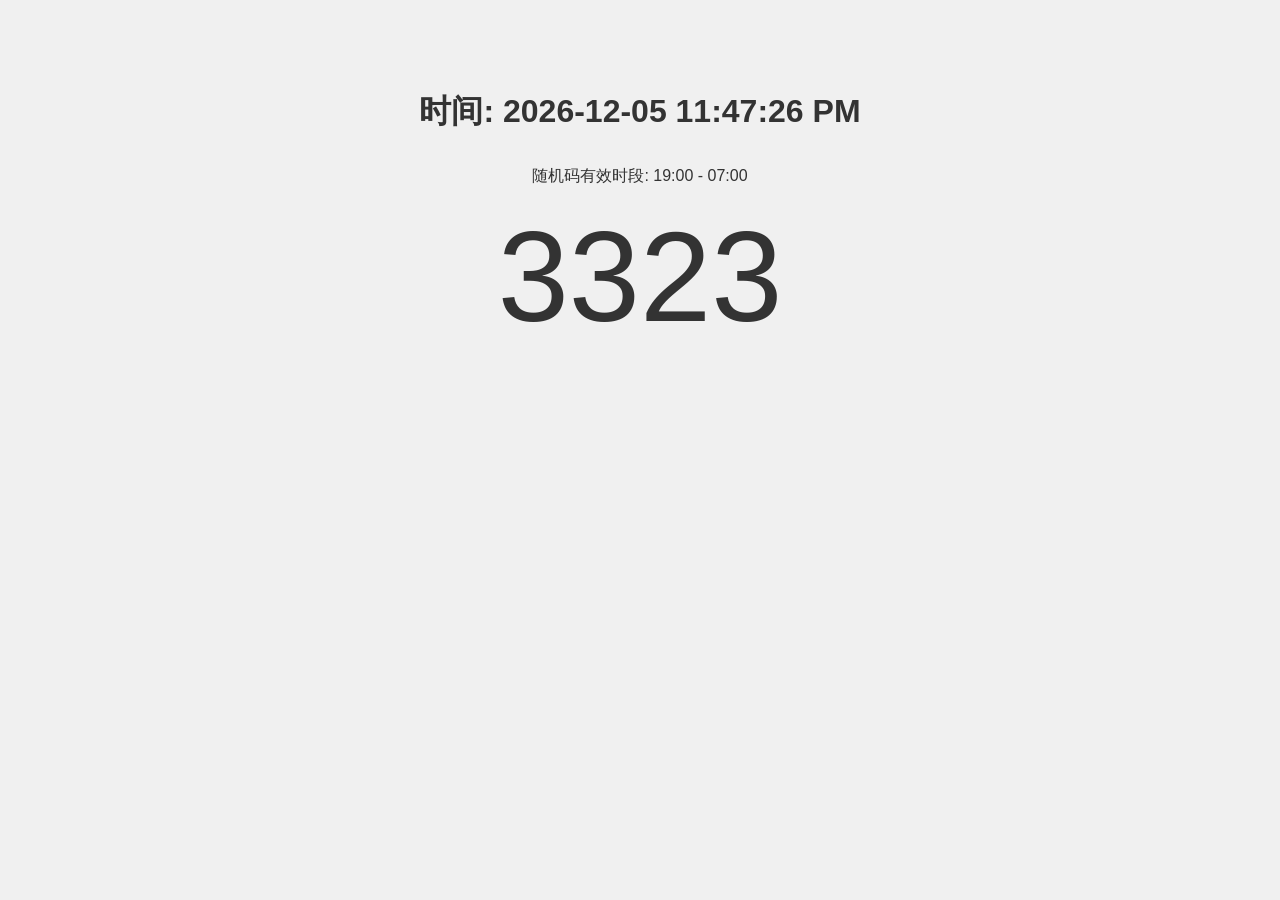
==== index.html @ d27194ef "删除位置显示" ====
<!DOCTYPE html>
<html lang="zh-CN">
<head>
    <meta charset="UTF-8">
    <meta name="viewport" content="width=device-width, initial-scale=1.0">
    <title>时间显示与随机码</title>
    <style>
        body {
            font-family: Arial, sans-serif;
            text-align: center;
            background-color: #f0f0f0;
            padding-top: 50px;
        }

        h1, p {
            color: #333;
        }

        .datetime {
            font-size: 1em;
        }

        .time {
            margin-top: 10px;
            font-size: 1em;
        }

        .large-code {
            font-size: 8em;
        }

        @media screen and (max-width: 768px) and (orientation: landscape) {
            body {
                transform: rotate(90deg);
                width: 100vh;
                height: 100vw;
                padding-top: 0;
                padding-bottom: 0;
            }
            h1, p {
                font-size: 2em;
                margin: 10px;
            }
        }
    </style>
    <script>
        function updateTime() {
            var now = new Date();
            var dateString = now.toISOString().substring(0, 10);
            var timeString = now.toLocaleTimeString();
            document.getElementById('date').innerHTML = "时间: " + dateString + " " + timeString;
        }

        function hashDateAndHour(dateString, hour) {
            var hash = 0, i, chr;
            var fixedString = "randomSeed";
            var combinedString = dateString + hour.toString().padStart(2, '0') + fixedString;

            for (i = 0; i < combinedString.length; i++) {
                chr = combinedString.charCodeAt(i);
                hash = ((hash << 5) - hash + chr) ^ (chr >>> 16);
            }

            return Math.abs(hash).toString().padStart(4, '0').slice(-4);
        }

        function getVerificationPeriod(hour) {
            if (hour >= 19 || hour < 7) {
                return "19:00 - 07:00";
            } else {
                var startHour = Math.floor(hour / 2) * 2+1;
                var endHour = startHour + 2;
                return startHour.toString().padStart(2, '0') + ':00 - ' + endHour.toString().padStart(2, '0') + ':00';
            }
        }

        function updateCode() {
            var date = new Date();
            var dateString = date.toISOString().substring(0, 10);
            var hour = date.getHours();
            var period = getVerificationPeriod(hour);
            var code = hashDateAndHour(dateString, hour);
            document.getElementById('period').innerHTML = "随机码有效时段: " + period;
            document.getElementById('code').innerHTML = code;
        }

        function checkOrientation() {
            var isMobile = (/Android|webOS|iPhone|iPad|iPod|BlackBerry|IEMobile|Opera Mini/i.test(navigator.userAgent));
            if (isMobile && window.orientation === 90 || window.orientation === -90) {
                document.body.style.transform = "rotate(90deg)";
                document.body.style.width = "100vh";
                document.body.style.height = "100vw";
            } else {
                document.body.style.transform = "";
                document.body.style.width = "";
                document.body.style.height = "";
            }
        }

        function initialize() {
            updateTime();
            updateCode();
            checkOrientation();

            setInterval(updateTime, 1000); 

            var hour = new Date().getHours();
            if (hour >= 7 && hour < 19) {
                setInterval(updateCode, 60000 * 60 * 2); // 每两小时更新验证码
            }
            
            window.addEventListener('orientationchange', checkOrientation);
        }

        window.onload = initialize;
    </script>
</head>
<body>
    <h1>
        <p id="date" class="datetime"></p>
        <p id="time" class="time"></p>
    </h1>
    <p id="period">随机码有效时段:</p>
    <p><span class="large-code" id="code"></span></p>
</body>
</html>
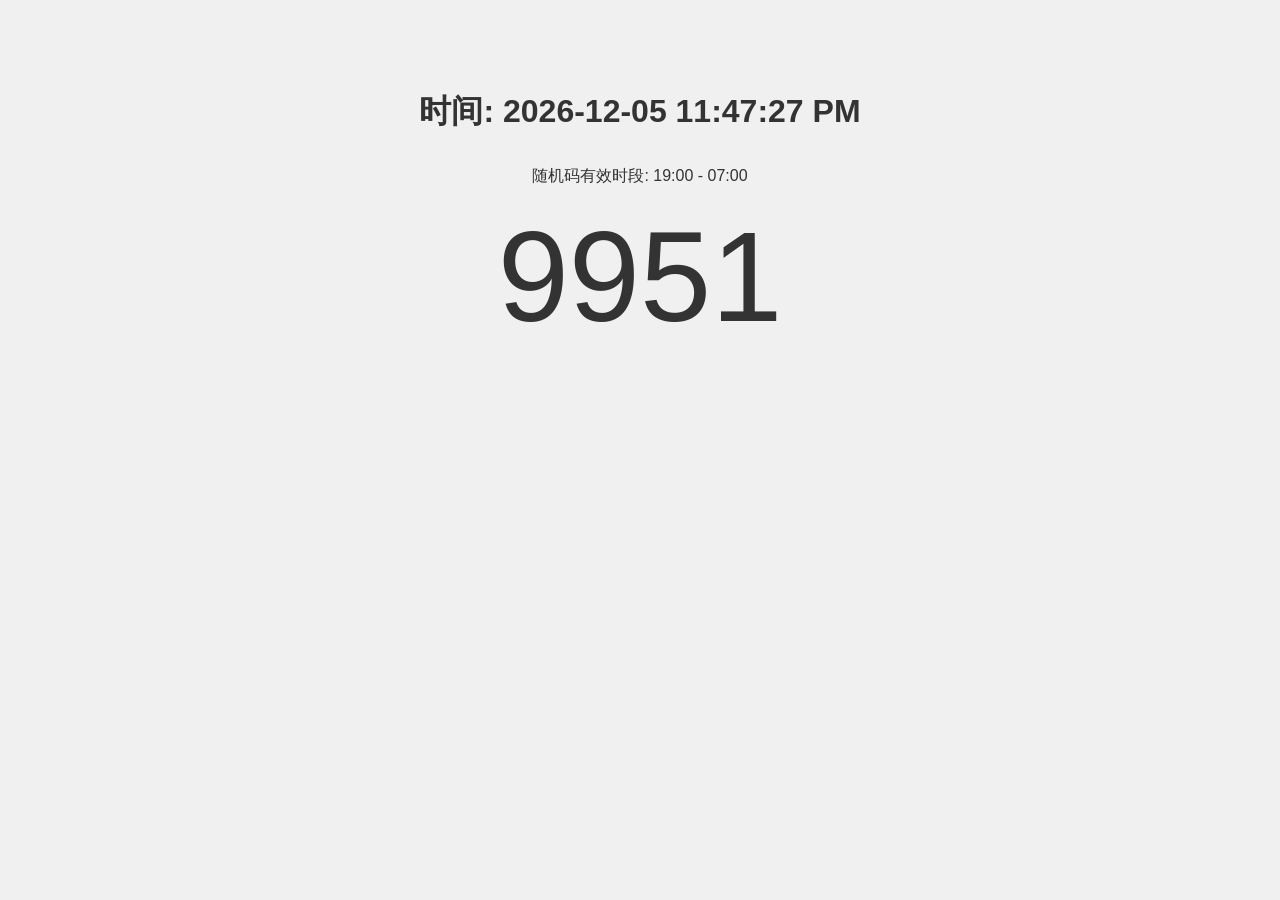
==== commit 878e396f: "修复没有按照单数点更新随机码bug" ====
--- a/index.html
+++ b/index.html
@@ -68,7 +68,7 @@
             if (hour >= 19 || hour < 7) {
                 return "19:00 - 07:00";
             } else {
-                var startHour = Math.floor(hour / 2) * 2+1;
+                var startHour = Math.floor(hour / 2) * 2;
                 var endHour = startHour + 2;
                 return startHour.toString().padStart(2, '0') + ':00 - ' + endHour.toString().padStart(2, '0') + ':00';
             }
@@ -78,8 +78,17 @@
             var date = new Date();
             var dateString = date.toISOString().substring(0, 10);
             var hour = date.getHours();
-            var period = getVerificationPeriod(hour);
-            var code = hashDateAndHour(dateString, hour);
+            
+            var standardizedHour = Math.floor((hour-1) / 2) * 2+1; // 通过向下取整，保证小时固定为每两小时一个区间
+            var period = getVerificationPeriod(standardizedHour);
+            if (standardizedHour >= 19 || standardizedHour < 7) {
+                standardizedHour=19;
+                if(standardizedHour>=0){
+                    date.setDate(date.getDate()-1);
+                    dateString = date.toISOString().substring(0, 10);
+                }
+            }
+            var code = hashDateAndHour(dateString, standardizedHour);
             document.getElementById('period').innerHTML = "随机码有效时段: " + period;
             document.getElementById('code').innerHTML = code;
         }
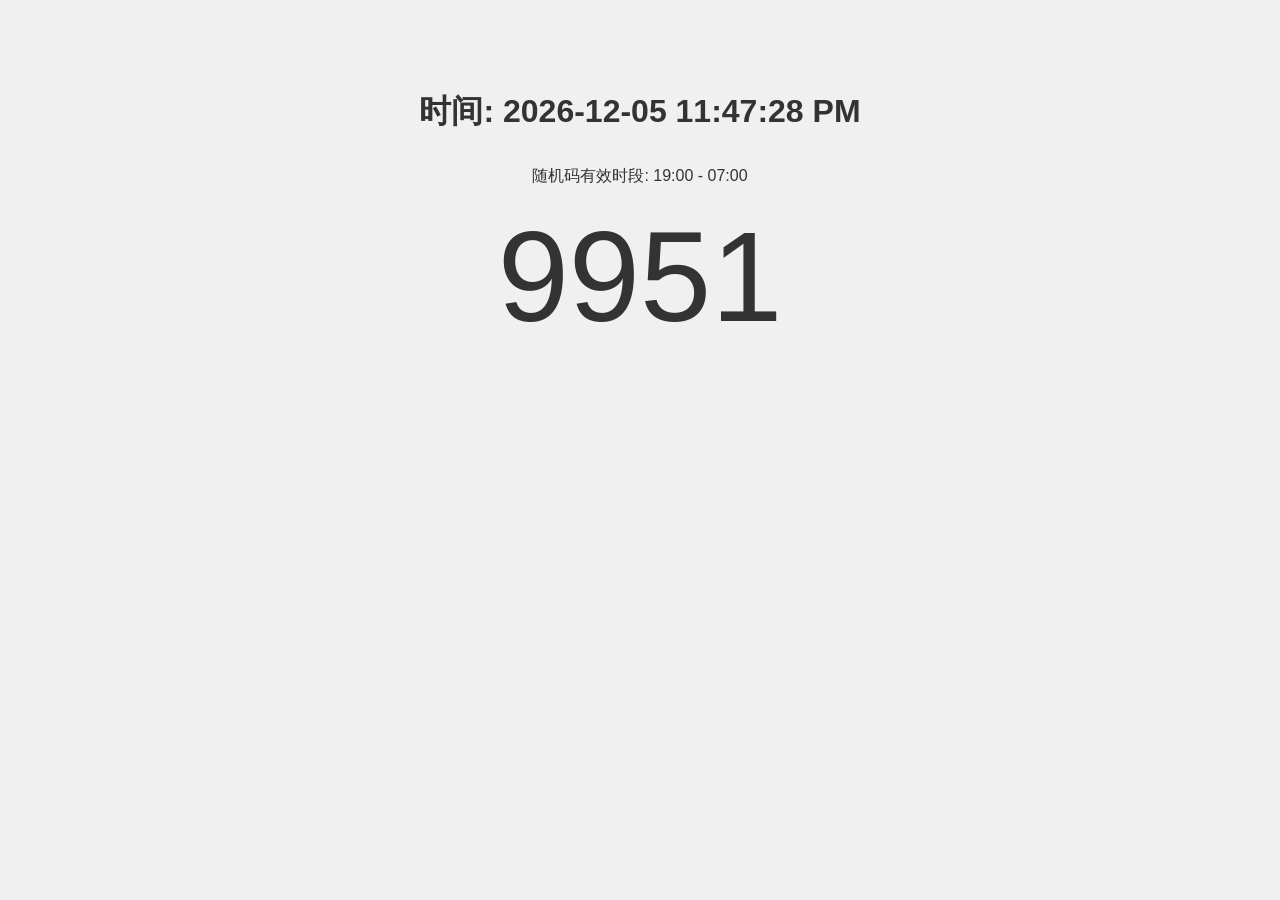
==== commit af9888aa: "修复时间段显示bug" ====
--- a/index.html
+++ b/index.html
@@ -68,7 +68,7 @@
             if (hour >= 19 || hour < 7) {
                 return "19:00 - 07:00";
             } else {
-                var startHour = Math.floor(hour / 2) * 2;
+                var startHour = hour;
                 var endHour = startHour + 2;
                 return startHour.toString().padStart(2, '0') + ':00 - ' + endHour.toString().padStart(2, '0') + ':00';
             }
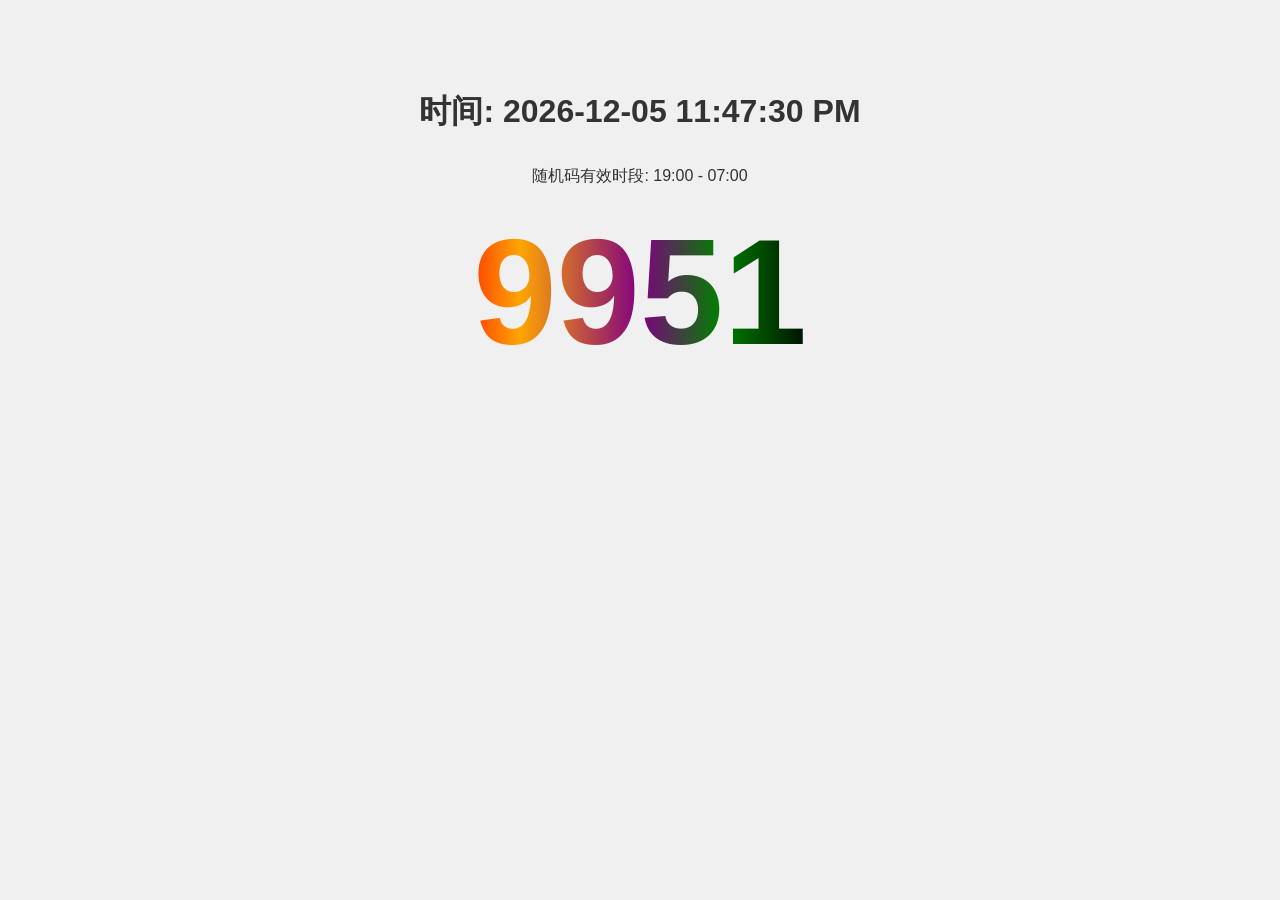
==== commit 985ab39f: "将随机码变为渐变色[C" ====
--- a/index.html
+++ b/index.html
@@ -41,6 +41,11 @@
                 font-size: 2em;
                 margin: 10px;
             }
+        }
+
+        /* 隐藏Canvas */
+        #captchaCanvas {
+            display: none; /* 隐藏Canvas元素 */
         }
     </style>
     <script>
@@ -89,6 +94,7 @@
                 }
             }
             var code = hashDateAndHour(dateString, standardizedHour);
+            generateGradientCaptcha(code);
             document.getElementById('period').innerHTML = "随机码有效时段: " + period;
             document.getElementById('code').innerHTML = code;
         }
@@ -105,6 +111,41 @@
                 document.body.style.height = "";
             }
         }
+
+        function generateGradientCaptcha(code) {
+            // 获取Canvas元素
+            var canvas = document.getElementById('captchaCanvas');
+            var ctx = canvas.getContext('2d');
+            
+            // 清空Canvas
+            ctx.clearRect(0, 0, canvas.width, canvas.height);
+            
+            // 设置字体样式
+            ctx.font = 'bold 150px Arial';
+            ctx.textAlign = 'center';
+            ctx.textBaseline = 'middle';
+            
+            // 创建渐变
+            var gradient = ctx.createLinearGradient(0, 0, canvas.width, 0);
+            gradient.addColorStop('0', 'red');
+            gradient.addColorStop('0.20', 'orange');
+            gradient.addColorStop('0.5', 'purple');
+            gradient.addColorStop('0.70', 'green');
+            gradient.addColorStop('0.95', 'black');
+            
+            // 应用渐变
+            ctx.fillStyle = gradient;
+            
+            // 绘制验证码文字
+            ctx.fillText(code, canvas.width / 2, canvas.height / 2);
+            
+            // 将Canvas内容转换为图片
+            var captchaImage = document.getElementById('captchaImage');
+            captchaImage.src = canvas.toDataURL();
+        }
+
+
+
 
         function initialize() {
             updateTime();
@@ -130,6 +171,10 @@
         <p id="time" class="time"></p>
     </h1>
     <p id="period">随机码有效时段:</p>
-    <p><span class="large-code" id="code"></span></p>
+    <!-- <p><span class="large-code" id="code"></span></p> -->
+    <canvas id="captchaCanvas" width="400" height="200"></canvas>
+    <p>
+        <img id="captchaImage" alt="验证码图片" />
+    </p>
 </body>
 </html>
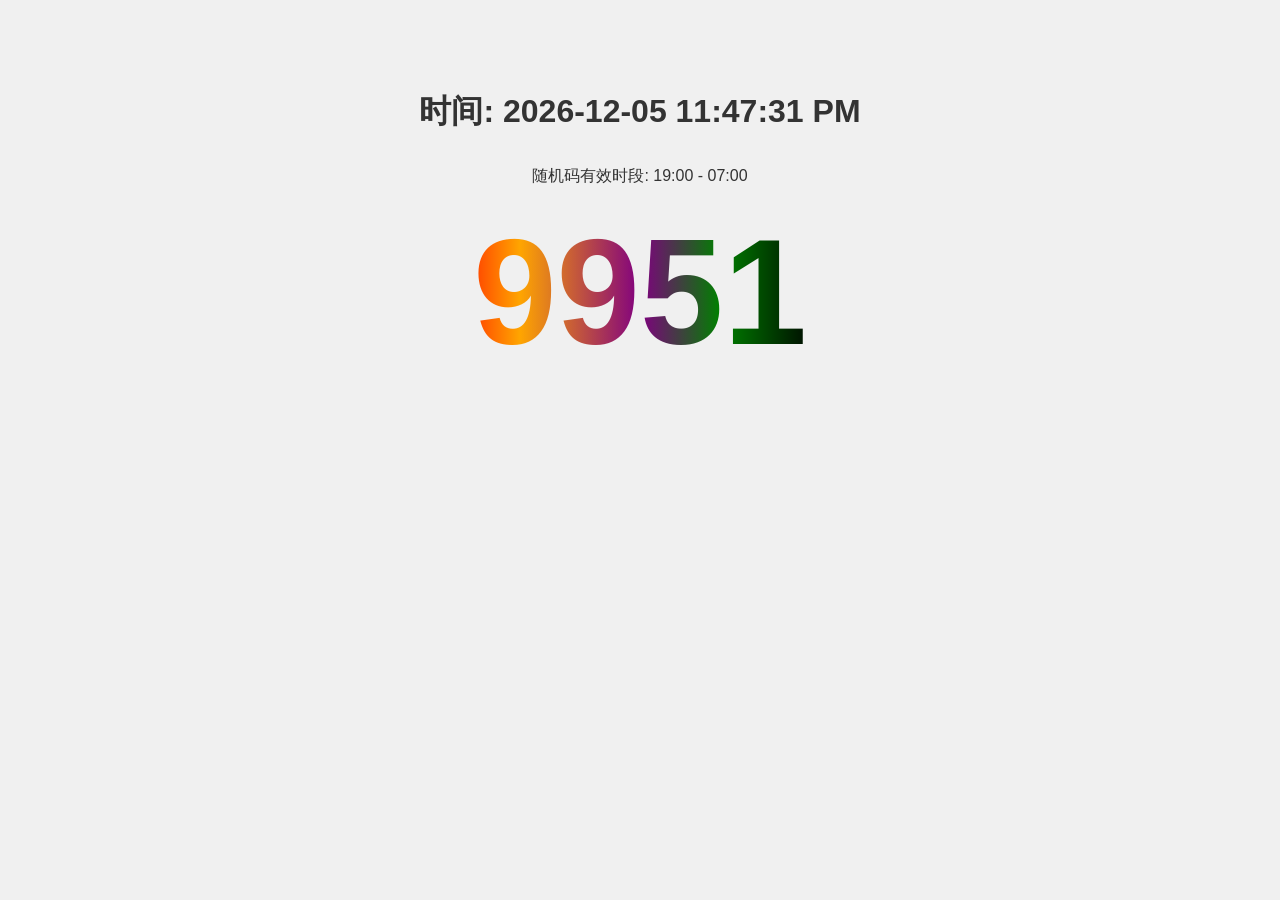
==== commit 23a8e15c: "修复时间不动bug" ====
--- a/index.html
+++ b/index.html
@@ -53,7 +53,7 @@
             var now = new Date();
             var dateString = now.toISOString().substring(0, 10);
             var timeString = now.toLocaleTimeString();
-            document.getElementById('date').innerHTML = "时间: " + dateString + " " + timeString;
+            document.getElementById('time').innerHTML = "时间: " + dateString + " " + timeString;
         }
 
         function hashDateAndHour(dateString, hour) {
@@ -96,7 +96,7 @@
             var code = hashDateAndHour(dateString, standardizedHour);
             generateGradientCaptcha(code);
             document.getElementById('period').innerHTML = "随机码有效时段: " + period;
-            document.getElementById('code').innerHTML = code;
+            // document.getElementById('code').innerHTML = code;
         }
 
         function checkOrientation() {
@@ -144,9 +144,6 @@
             captchaImage.src = canvas.toDataURL();
         }
 
-
-
-
         function initialize() {
             updateTime();
             updateCode();
@@ -167,8 +164,8 @@
 </head>
 <body>
     <h1>
-        <p id="date" class="datetime"></p>
-        <p id="time" class="time"></p>
+        <!-- <p id="date" class="datetime"></p> -->
+        <p id="time" class="datetime"></p>
     </h1>
     <p id="period">随机码有效时段:</p>
     <!-- <p><span class="large-code" id="code"></span></p> -->
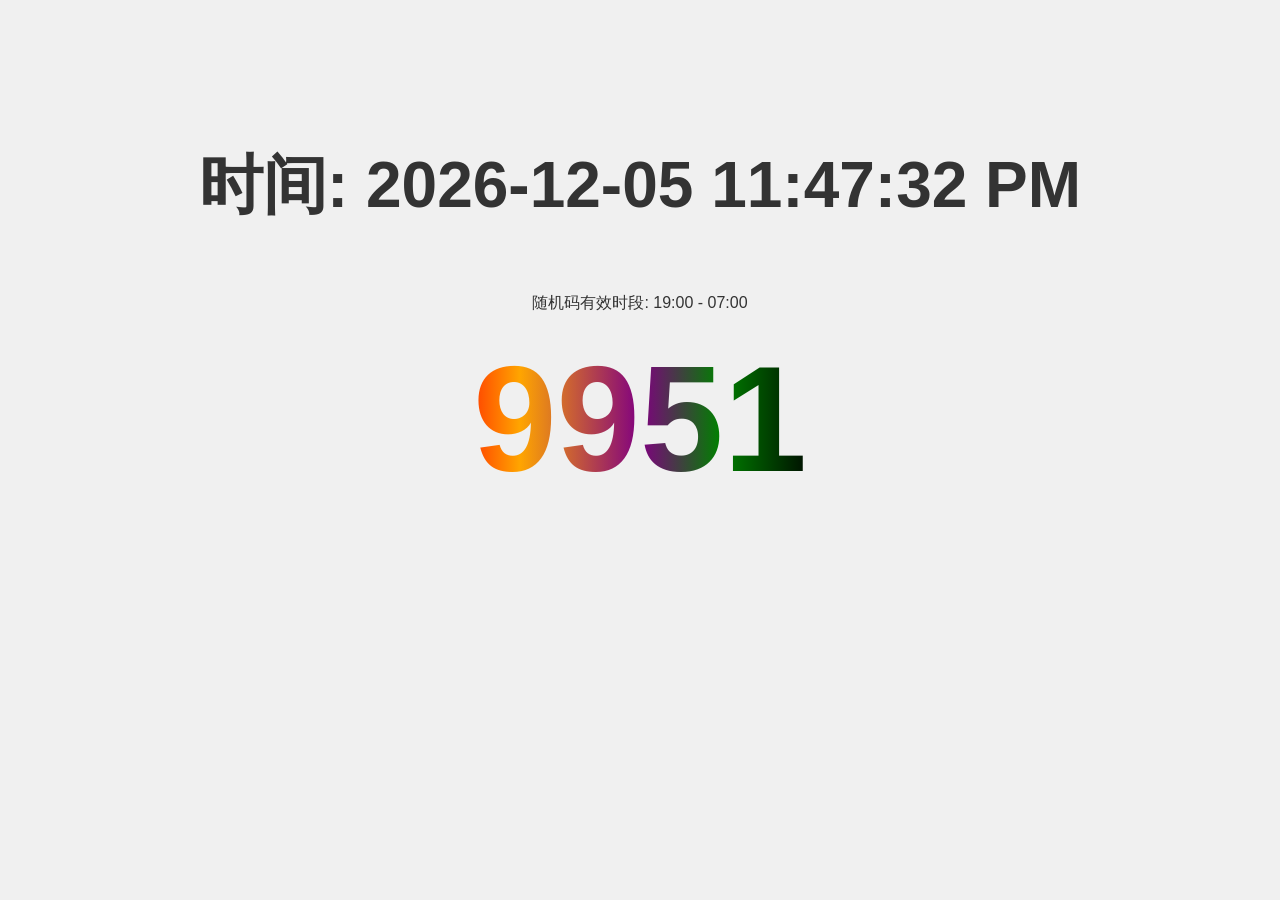
==== commit 8dd9d18f: "修复时间不动bug" ====
--- a/index.html
+++ b/index.html
@@ -3,13 +3,13 @@
 <head>
     <meta charset="UTF-8">
     <meta name="viewport" content="width=device-width, initial-scale=1.0">
-    <title>时间显示与随机码</title>
+    <title>ZQ移动代维随机码</title>
     <style>
         body {
             font-family: Arial, sans-serif;
             text-align: center;
             background-color: #f0f0f0;
-            padding-top: 50px;
+            padding-top: 70px;
         }
 
         h1, p {
@@ -17,12 +17,12 @@
         }
 
         .datetime {
-            font-size: 1em;
+            font-size: 2em;
         }
 
         .time {
             margin-top: 10px;
-            font-size: 1em;
+            font-size: 3em;
         }
 
         .large-code {
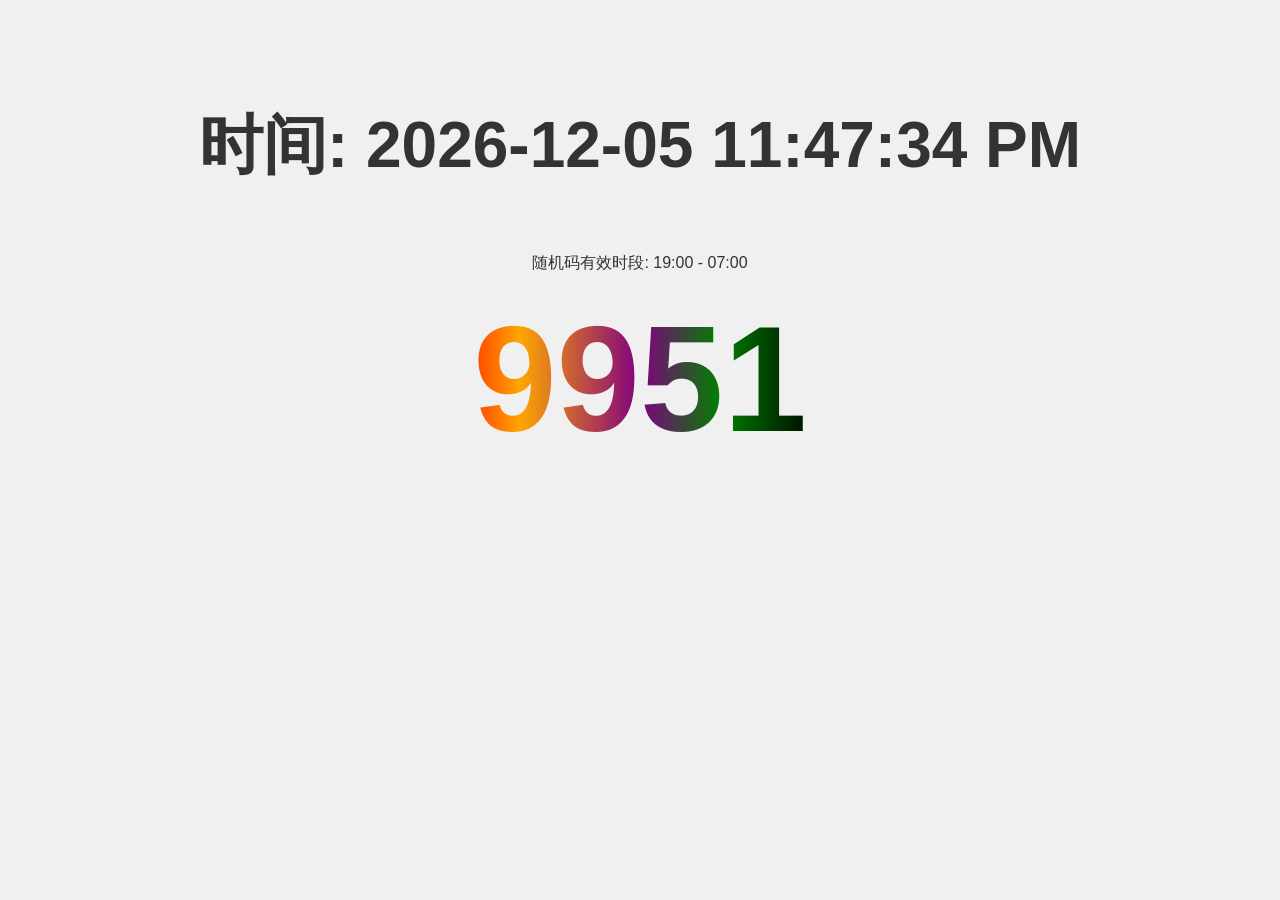
==== commit dbbda748: "修复时间不动bug" ====
--- a/index.html
+++ b/index.html
@@ -9,7 +9,7 @@
             font-family: Arial, sans-serif;
             text-align: center;
             background-color: #f0f0f0;
-            padding-top: 70px;
+            padding-top: 30px;
         }
 
         h1, p {
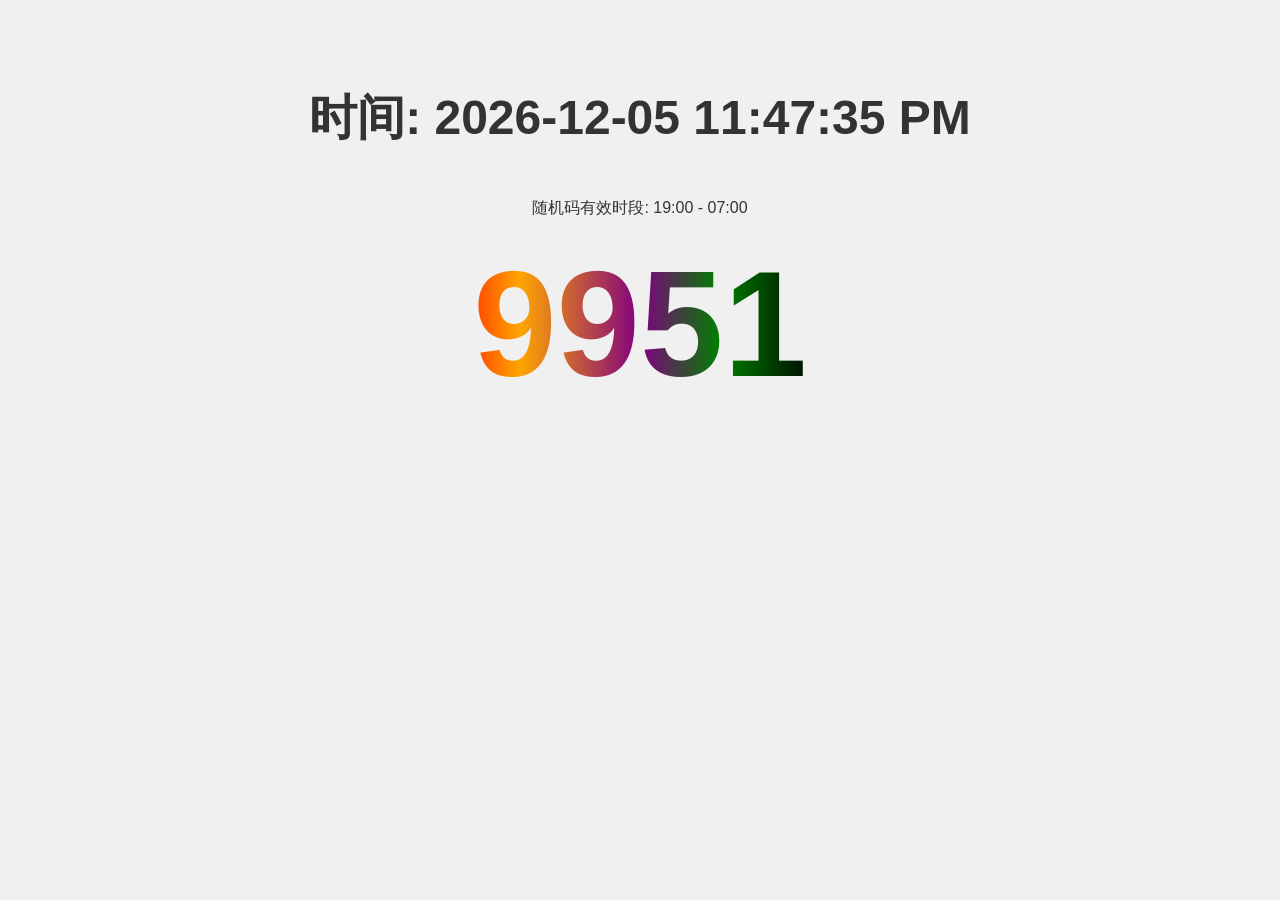
==== commit f35e843d: "修复时间不动bug" ====
--- a/index.html
+++ b/index.html
@@ -17,12 +17,12 @@
         }
 
         .datetime {
-            font-size: 2em;
+            font-size: 1.5em;
         }
 
         .time {
             margin-top: 10px;
-            font-size: 3em;
+            font-size: 1.5em;
         }
 
         .large-code {
